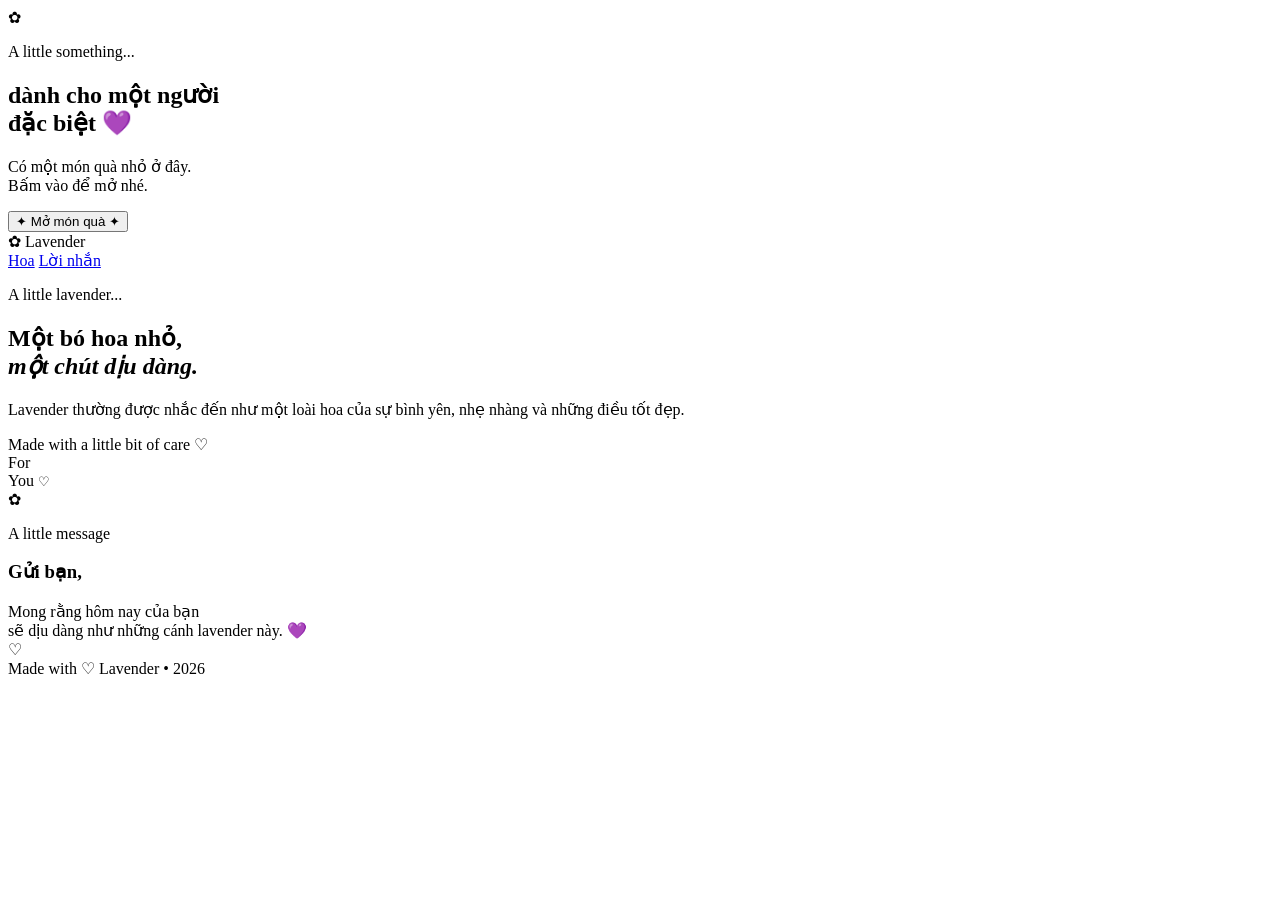
==== index.html @ 17e67b46 "Rename hoalavender.html to index.html" ====
<!DOCTYPE html>
<html lang="vi">

<head>
    <meta charset="UTF-8">
    <meta name="viewport" content="width=device-width, initial-scale=1.0">

    <title>For You 💜</title>

    <link rel="stylesheet" href="style.css">

    <link rel="preconnect" href="https://fonts.googleapis.com">
    <link rel="preconnect" href="https://fonts.gstatic.com" crossorigin>

    <link href="https://fonts.googleapis.com/css2?family=Be+Vietnam+Pro:wght@300;400;500;600&family=Playfair+Display:ital,wght@0,500;0,600;1,500&display=swap" rel="stylesheet">
</head>

<body>

    <!-- MÀN HÌNH MỞ ĐẦU -->
    <section id="intro">

        <div class="stars"></div>

        <div class="intro-content">

            <div class="tiny-flower">✿</div>

            <p class="small-title">
                A little something...
            </p>

            <h1>
                dành cho một người<br>
                <span>đặc biệt 💜</span>
            </h1>

            <p class="intro-text">
                Có một món quà nhỏ ở đây.<br>
                Bấm vào để mở nhé.
            </p>

            <button id="openBtn">
                <span>✦</span>
                Mở món quà
                <span>✦</span>
            </button>

        </div>

    </section>


    <!-- TRANG CHÍNH -->
    <main id="main">

        <!-- BACKGROUND -->
        <div class="background-glow"></div>

        <div class="floating-petals"></div>


        <!-- HEADER -->
        <header>

            <div class="logo">
                <span>✿</span>
                Lavender
            </div>

            <nav>
                <a href="#flower">Hoa</a>
                <a href="#message">Lời nhắn</a>
            </nav>

        </header>


        <!-- HERO -->
        <section class="hero">

            <div class="hero-text">

                <p class="eyebrow">
                    A little lavender...
                </p>

                <h2>
                    Một bó hoa nhỏ,<br>
                    <i>một chút dịu dàng.</i>
                </h2>

                <p>
                    Lavender thường được nhắc đến như một
                    loài hoa của sự bình yên, nhẹ nhàng và những
                    điều tốt đẹp.
                </p>

                <div class="line"></div>

                <span class="date">
                    Made with a little bit of care ♡
                </span>

            </div>


            <!-- BÓ HOA -->
            <div class="bouquet-area" id="flower">

                <div class="glow"></div>

                <div class="bouquet">

                    <!-- CÀNH 1 -->
                    <div class="stem stem1">
                        <div class="lavender-buds">
                            <i></i><i></i><i></i><i></i><i></i>
                            <i></i><i></i><i></i>
                        </div>
                    </div>

                    <!-- CÀNH 2 -->
                    <div class="stem stem2">
                        <div class="lavender-buds">
                            <i></i><i></i><i></i><i></i><i></i>
                            <i></i><i></i><i></i><i></i>
                        </div>
                    </div>

                    <!-- CÀNH 3 -->
                    <div class="stem stem3">
                        <div class="lavender-buds">
                            <i></i><i></i><i></i><i></i><i></i>
                            <i></i><i></i><i></i>
                        </div>
                    </div>

                    <!-- CÀNH GIỮA -->
                    <div class="stem stem4">
                        <div class="lavender-buds">
                            <i></i><i></i><i></i><i></i><i></i>
                            <i></i><i></i><i></i><i></i><i></i>
                        </div>
                    </div>

                    <!-- CÀNH 5 -->
                    <div class="stem stem5">
                        <div class="lavender-buds">
                            <i></i><i></i><i></i><i></i><i></i>
                            <i></i><i></i><i></i>
                        </div>
                    </div>

                    <!-- CÀNH 6 -->
                    <div class="stem stem6">
                        <div class="lavender-buds">
                            <i></i><i></i><i></i><i></i><i></i>
                            <i></i><i></i>
                        </div>
                    </div>


                    <!-- LÁ -->
                    <div class="leaf leaf1"></div>
                    <div class="leaf leaf2"></div>
                    <div class="leaf leaf3"></div>
                    <div class="leaf leaf4"></div>


                    <!-- GIẤY GÓI -->
                    <div class="paper paper-back"></div>
                    <div class="paper paper-front"></div>


                    <!-- NƠ -->
                    <div class="bow">

                        <div class="bow-left"></div>

                        <div class="bow-center"></div>

                        <div class="bow-right"></div>

                    </div>

                    <!-- TAG -->
                    <div class="tag">
                        For<br>
                        You
                        <small>♡</small>
                    </div>

                </div>

            </div>

        </section>


        <!-- LỜI NHẮN -->
        <section id="message" class="message-section">

            <div class="message-card">

                <div class="card-flower">
                    ✿
                </div>

                <p class="card-small">
                    A little message
                </p>

                <h3>
                    Gửi bạn,
                </h3>

                <p id="typing"></p>

                <div class="card-line"></div>

                <span>
                    Mong rằng hôm nay của bạn<br>
                    sẽ dịu dàng như những cánh lavender này. 💜
                </span>

                <div class="heart">
                    ♡
                </div>

            </div>

        </section>


        <!-- FOOTER -->
        <footer>

            <span>Made with ♡</span>

            <span>Lavender • 2026</span>

        </footer>

    </main>


    <script src="script.js"></script>

</body>

</html>
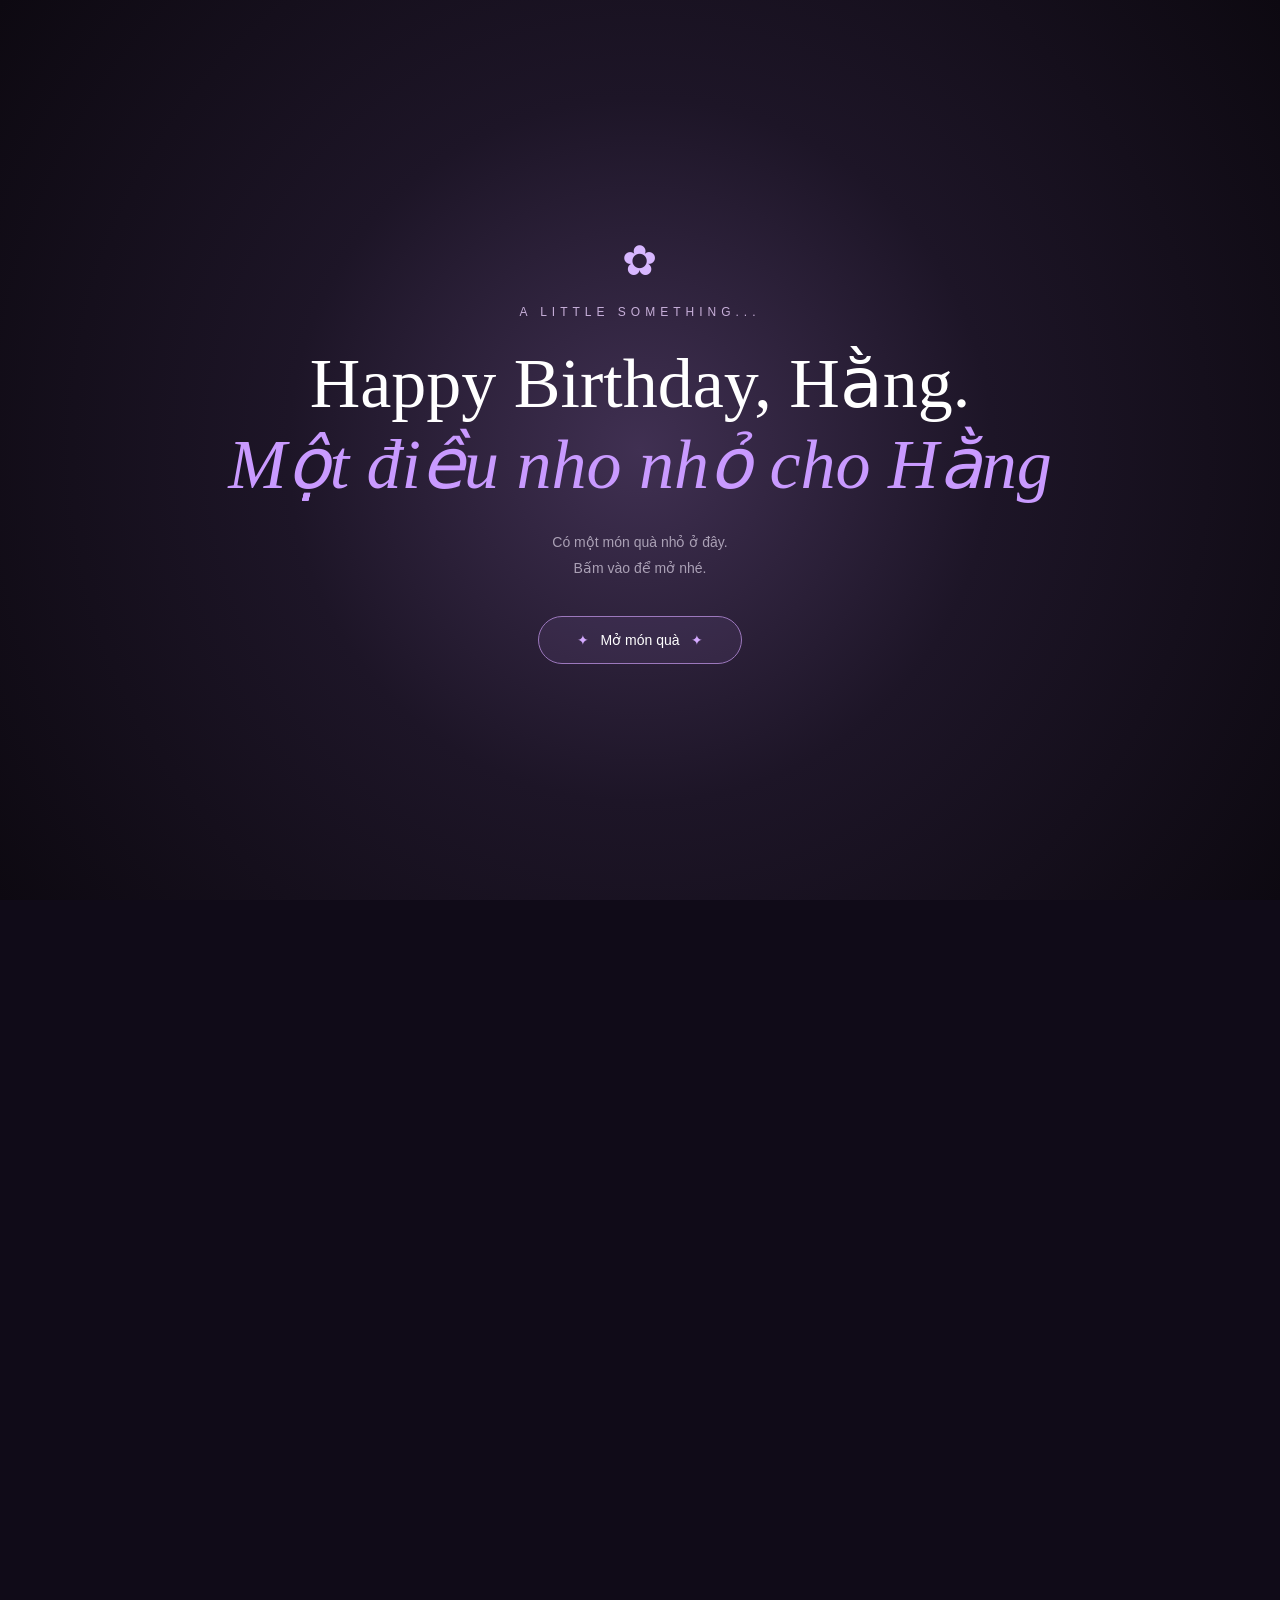
==== commit 711c9753: "Update index.html" ====
--- a/index.html
+++ b/index.html
@@ -5,7 +5,7 @@
     <meta charset="UTF-8">
     <meta name="viewport" content="width=device-width, initial-scale=1.0">
 
-    <title>For You 💜</title>
+    <title>Hằng</title>
 
     <link rel="stylesheet" href="style.css">
 
@@ -31,8 +31,8 @@
             </p>
 
             <h1>
-                dành cho một người<br>
-                <span>đặc biệt 💜</span>
+                Happy Birthday, Hằng.<br>
+                <span>Một điều nho nhỏ cho Hằng</span>
             </h1>
 
             <p class="intro-text">
--- a/style.css
+++ b/style.css
@@ -0,0 +1,881 @@
+* {
+    margin: 0;
+    padding: 0;
+    box-sizing: border-box;
+}
+
+html {
+    scroll-behavior: smooth;
+}
+
+body {
+    font-family: "Be Vietnam Pro", sans-serif;
+    background: #100b18;
+    color: white;
+    overflow-x: hidden;
+}
+
+
+/* =========================
+   INTRO
+========================= */
+
+#intro {
+    position: fixed;
+    inset: 0;
+    z-index: 100;
+
+    display: flex;
+    justify-content: center;
+    align-items: center;
+
+    background:
+        radial-gradient(circle at center,
+        #403052 0%,
+        #1d1527 45%,
+        #0d0911 100%);
+
+    transition: 1.2s ease;
+}
+
+#intro.hide {
+    opacity: 0;
+    pointer-events: none;
+    transform: scale(1.08);
+}
+
+
+.intro-content {
+    text-align: center;
+    animation: introAppear 1.5s ease;
+}
+
+.tiny-flower {
+    font-size: 42px;
+    color: #d7b7ff;
+    margin-bottom: 20px;
+
+    animation: flowerFloat 3s ease-in-out infinite;
+}
+
+.small-title {
+    font-size: 12px;
+    letter-spacing: 5px;
+    text-transform: uppercase;
+    color: #c7afd9;
+    margin-bottom: 25px;
+}
+
+.intro-content h1 {
+    font-family: "Playfair Display", serif;
+    font-size: clamp(40px, 6vw, 70px);
+    line-height: 1.15;
+    font-weight: 500;
+}
+
+.intro-content h1 span {
+    color: #c99aff;
+    font-style: italic;
+}
+
+.intro-text {
+    margin-top: 25px;
+    color: #aaa0b5;
+    line-height: 1.8;
+    font-size: 14px;
+}
+
+
+#openBtn {
+    margin-top: 35px;
+
+    padding: 15px 30px;
+
+    border: 1px solid #9c78bd;
+    border-radius: 50px;
+
+    background: rgba(160, 120, 200, 0.1);
+    color: white;
+
+    font-family: inherit;
+    font-size: 14px;
+
+    cursor: pointer;
+
+    transition: .4s;
+}
+
+#openBtn span {
+    color: #d4aaff;
+    margin: 0 8px;
+}
+
+#openBtn:hover {
+    background: #80609b;
+    transform: translateY(-4px);
+    box-shadow: 0 10px 35px rgba(190, 130, 255, .25);
+}
+
+
+/* =========================
+   MAIN
+========================= */
+
+#main {
+    min-height: 100vh;
+    background:
+        radial-gradient(circle at 50% 30%,
+        #352540,
+        #17111f 55%,
+        #0d0912);
+
+    opacity: 0;
+    transition: 1.5s ease;
+}
+
+#main.show {
+    opacity: 1;
+}
+
+
+.background-glow {
+    position: fixed;
+    width: 500px;
+    height: 500px;
+
+    left: 50%;
+    top: 35%;
+
+    transform: translate(-50%, -50%);
+
+    background: #9c5bd8;
+    filter: blur(180px);
+    opacity: .13;
+
+    pointer-events: none;
+}
+
+
+/* =========================
+   HEADER
+========================= */
+
+header {
+    position: relative;
+    z-index: 5;
+
+    width: min(1100px, 90%);
+    margin: auto;
+
+    height: 90px;
+
+    display: flex;
+    align-items: center;
+    justify-content: space-between;
+}
+
+.logo {
+    font-family: "Playfair Display", serif;
+    font-size: 20px;
+    font-style: italic;
+}
+
+.logo span {
+    color: #c999ff;
+    margin-right: 8px;
+}
+
+nav {
+    display: flex;
+    gap: 35px;
+}
+
+nav a {
+    color: #aaa0b5;
+    text-decoration: none;
+    font-size: 13px;
+
+    transition: .3s;
+}
+
+nav a:hover {
+    color: #d3a8ff;
+}
+
+
+/* =========================
+   HERO
+========================= */
+
+.hero {
+    width: min(1100px, 90%);
+    min-height: 760px;
+
+    margin: auto;
+
+    display: grid;
+    grid-template-columns: 40% 60%;
+
+    align-items: center;
+}
+
+.hero-text {
+    position: relative;
+    z-index: 5;
+}
+
+.eyebrow {
+    color: #b78add;
+    letter-spacing: 4px;
+    text-transform: uppercase;
+    font-size: 11px;
+
+    margin-bottom: 25px;
+}
+
+.hero-text h2 {
+    font-family: "Playfair Display", serif;
+
+    font-size: clamp(45px, 5vw, 70px);
+    font-weight: 500;
+
+    line-height: 1.1;
+}
+
+.hero-text h2 i {
+    color: #c9a2ec;
+}
+
+.hero-text > p:not(.eyebrow) {
+    color: #a79eaf;
+
+    max-width: 390px;
+
+    margin-top: 30px;
+
+    line-height: 1.9;
+    font-size: 14px;
+}
+
+.line {
+    width: 70px;
+    height: 1px;
+
+    background: #9d73bd;
+
+    margin: 35px 0 20px;
+}
+
+.date {
+    color: #71677a;
+    font-size: 11px;
+}
+
+
+/* =========================
+   BOUQUET
+========================= */
+
+.bouquet-area {
+    position: relative;
+
+    height: 680px;
+
+    display: flex;
+    justify-content: center;
+    align-items: center;
+}
+
+.glow {
+    position: absolute;
+
+    width: 430px;
+    height: 430px;
+
+    background: #8e56b8;
+
+    filter: blur(100px);
+
+    opacity: .16;
+}
+
+
+.bouquet {
+    position: relative;
+
+    width: 470px;
+    height: 600px;
+
+    animation: bouquetSway 5s ease-in-out infinite;
+    transform-origin: 50% 90%;
+}
+
+
+/* CÀNH */
+
+.stem {
+    position: absolute;
+
+    bottom: 185px;
+    left: 50%;
+
+    width: 5px;
+    height: 350px;
+
+    background: linear-gradient(
+        to right,
+        #344c32,
+        #78915d
+    );
+
+    border-radius: 10px;
+
+    transform-origin: bottom;
+}
+
+
+/* vị trí từng cành */
+
+.stem1 {
+    transform: rotate(-32deg);
+}
+
+.stem2 {
+    transform: rotate(-20deg);
+}
+
+.stem3 {
+    transform: rotate(-10deg);
+}
+
+.stem4 {
+    transform: rotate(0);
+}
+
+.stem5 {
+    transform: rotate(12deg);
+}
+
+.stem6 {
+    transform: rotate(25deg);
+}
+
+
+/* HOA NHỎ */
+
+.lavender-buds {
+    position: absolute;
+    top: -5px;
+    left: 50%;
+
+    width: 35px;
+    height: 230px;
+
+    transform: translateX(-50%);
+}
+
+.lavender-buds i {
+    position: absolute;
+
+    width: 15px;
+    height: 23px;
+
+    background: linear-gradient(
+        135deg,
+        #c889f4,
+        #7442a0
+    );
+
+    border-radius: 70% 30% 70% 30%;
+
+    transform: rotate(45deg);
+
+    box-shadow:
+        0 0 10px rgba(180, 110, 240, .25);
+}
+
+.lavender-buds i:nth-child(1) {
+    top: 0;
+    left: 8px;
+}
+
+.lavender-buds i:nth-child(2) {
+    top: 25px;
+    left: -4px;
+}
+
+.lavender-buds i:nth-child(3) {
+    top: 48px;
+    left: 9px;
+}
+
+.lavender-buds i:nth-child(4) {
+    top: 72px;
+    left: -5px;
+}
+
+.lavender-buds i:nth-child(5) {
+    top: 95px;
+    left: 8px;
+}
+
+.lavender-buds i:nth-child(6) {
+    top: 118px;
+    left: -4px;
+}
+
+.lavender-buds i:nth-child(7) {
+    top: 141px;
+    left: 8px;
+}
+
+.lavender-buds i:nth-child(8) {
+    top: 165px;
+    left: -4px;
+}
+
+.lavender-buds i:nth-child(9) {
+    top: 188px;
+    left: 8px;
+}
+
+
+/* =========================
+   LÁ
+========================= */
+
+.leaf {
+    position: absolute;
+
+    width: 80px;
+    height: 23px;
+
+    background: linear-gradient(
+        90deg,
+        #45613c,
+        #78935e
+    );
+
+    border-radius: 100% 0 100% 0;
+}
+
+.leaf1 {
+    left: 100px;
+    bottom: 270px;
+    transform: rotate(-25deg);
+}
+
+.leaf2 {
+    left: 115px;
+    bottom: 330px;
+    transform: rotate(-10deg);
+}
+
+.leaf3 {
+    right: 90px;
+    bottom: 290px;
+    transform: scaleX(-1) rotate(-20deg);
+}
+
+.leaf4 {
+    right: 105px;
+    bottom: 350px;
+    transform: scaleX(-1) rotate(-10deg);
+}
+
+
+/* =========================
+   GIẤY
+========================= */
+
+.paper {
+    position: absolute;
+
+    bottom: 35px;
+    left: 50%;
+
+    width: 360px;
+    height: 330px;
+
+    transform: translateX(-50%);
+
+    clip-path: polygon(
+        8% 0,
+        92% 0,
+        100% 100%,
+        0 100%
+    );
+}
+
+.paper-back {
+    background: #e8d3ee;
+
+    transform:
+        translateX(-50%)
+        rotate(-7deg);
+}
+
+.paper-front {
+    background:
+        linear-gradient(
+            135deg,
+            #fff8fa,
+            #e4d1e9
+        );
+}
+
+
+/* =========================
+   NƠ
+========================= */
+
+.bow {
+    position: absolute;
+
+    bottom: 135px;
+    left: 50%;
+
+    transform: translateX(-50%);
+
+    width: 170px;
+    height: 80px;
+}
+
+.bow-left,
+.bow-right {
+    position: absolute;
+
+    width: 90px;
+    height: 55px;
+
+    background: #a56acb;
+
+    top: 5px;
+
+    box-shadow:
+        0 5px 15px rgba(0,0,0,.2);
+}
+
+.bow-left {
+    right: 50%;
+    border-radius: 80% 20% 20% 80%;
+    transform: rotate(15deg);
+}
+
+.bow-right {
+    left: 50%;
+    border-radius: 20% 80% 80% 20%;
+    transform: rotate(-15deg);
+}
+
+.bow-center {
+    position: absolute;
+
+    width: 35px;
+    height: 45px;
+
+    background: #8750ad;
+
+    border-radius: 50%;
+
+    left: 50%;
+    top: 10px;
+
+    transform: translateX(-50%);
+
+    z-index: 2;
+}
+
+
+/* =========================
+   TAG
+========================= */
+
+.tag {
+    position: absolute;
+
+    bottom: 70px;
+    left: 50%;
+
+    transform: translateX(-50%) rotate(3deg);
+
+    width: 65px;
+    height: 85px;
+
+    padding-top: 16px;
+
+    text-align: center;
+
+    background: #fff8e9;
+
+    color: #765c7e;
+
+    font-family: "Playfair Display", serif;
+
+    font-size: 16px;
+
+    box-shadow: 0 5px 15px rgba(0,0,0,.15);
+}
+
+.tag small {
+    display: block;
+    color: #9a65bc;
+}
+
+
+/* =========================
+   MESSAGE
+========================= */
+
+.message-section {
+    min-height: 650px;
+
+    display: flex;
+    justify-content: center;
+    align-items: center;
+
+    padding: 100px 20px;
+}
+
+.message-card {
+    position: relative;
+
+    width: min(600px, 100%);
+
+    padding: 70px 60px;
+
+    text-align: center;
+
+    background:
+        linear-gradient(
+            145deg,
+            rgba(255,255,255,.08),
+            rgba(255,255,255,.025)
+        );
+
+    border: 1px solid rgba(210,170,240,.18);
+
+    border-radius: 4px;
+
+    box-shadow:
+        0 30px 80px rgba(0,0,0,.3);
+}
+
+.card-flower {
+    color: #c28df0;
+    font-size: 35px;
+    margin-bottom: 15px;
+}
+
+.card-small {
+    color: #a989bc;
+    text-transform: uppercase;
+    letter-spacing: 4px;
+    font-size: 10px;
+}
+
+.message-card h3 {
+    font-family: "Playfair Display", serif;
+    font-size: 40px;
+    font-weight: 500;
+    margin: 25px 0;
+}
+
+#typing {
+    min-height: 100px;
+
+    color: #bcb2c2;
+
+    line-height: 2;
+
+    font-size: 14px;
+}
+
+.card-line {
+    width: 50px;
+    height: 1px;
+
+    background: #9364b4;
+
+    margin: 25px auto;
+}
+
+.message-card > span {
+    color: #8e8295;
+    font-size: 12px;
+    line-height: 1.8;
+}
+
+.heart {
+    margin-top: 30px;
+
+    color: #c493e9;
+    font-size: 28px;
+
+    animation: heartbeat 2s ease-in-out infinite;
+}
+
+
+/* =========================
+   PETALS
+========================= */
+
+.petal {
+    position: fixed;
+
+    top: -30px;
+
+    width: 9px;
+    height: 15px;
+
+    background: #bd8de0;
+
+    border-radius: 100% 0 100% 0;
+
+    opacity: .55;
+
+    pointer-events: none;
+
+    animation: fall linear forwards;
+
+    z-index: 2;
+}
+
+
+/* =========================
+   FOOTER
+========================= */
+
+footer {
+    width: min(1100px, 90%);
+
+    margin: auto;
+
+    padding: 35px 0;
+
+    border-top: 1px solid rgba(255,255,255,.07);
+
+    display: flex;
+    justify-content: space-between;
+
+    color: #655b6b;
+
+    font-size: 10px;
+}
+
+
+/* =========================
+   ANIMATIONS
+========================= */
+
+@keyframes bouquetSway {
+
+    0%, 100% {
+        transform: rotate(-1deg);
+    }
+
+    50% {
+        transform: rotate(1.5deg);
+    }
+}
+
+@keyframes flowerFloat {
+
+    0%, 100% {
+        transform: translateY(0);
+    }
+
+    50% {
+        transform: translateY(-10px);
+    }
+}
+
+@keyframes introAppear {
+
+    from {
+        opacity: 0;
+        transform: translateY(30px);
+    }
+
+    to {
+        opacity: 1;
+        transform: translateY(0);
+    }
+}
+
+@keyframes heartbeat {
+
+    0%, 100% {
+        transform: scale(1);
+    }
+
+    50% {
+        transform: scale(1.15);
+    }
+}
+
+@keyframes fall {
+
+    to {
+        transform:
+            translateY(110vh)
+            translateX(100px)
+            rotate(360deg);
+    }
+}
+
+
+/* =========================
+   MOBILE
+========================= */
+
+@media (max-width: 800px) {
+
+    header {
+        height: 70px;
+    }
+
+    nav {
+        display: none;
+    }
+
+    .hero {
+        grid-template-columns: 1fr;
+
+        min-height: auto;
+
+        padding-top: 70px;
+    }
+
+    .hero-text {
+        text-align: center;
+    }
+
+    .hero-text > p:not(.eyebrow) {
+        margin-left: auto;
+        margin-right: auto;
+    }
+
+    .line {
+        margin-left: auto;
+        margin-right: auto;
+    }
+
+    .bouquet-area {
+        height: 600px;
+
+        transform: scale(.8);
+
+        margin-top: -30px;
+    }
+
+    .message-card {
+        padding: 50px 25px;
+    }
+
+    footer {
+        flex-direction: column;
+        gap: 10px;
+        text-align: center;
+    }
+}
